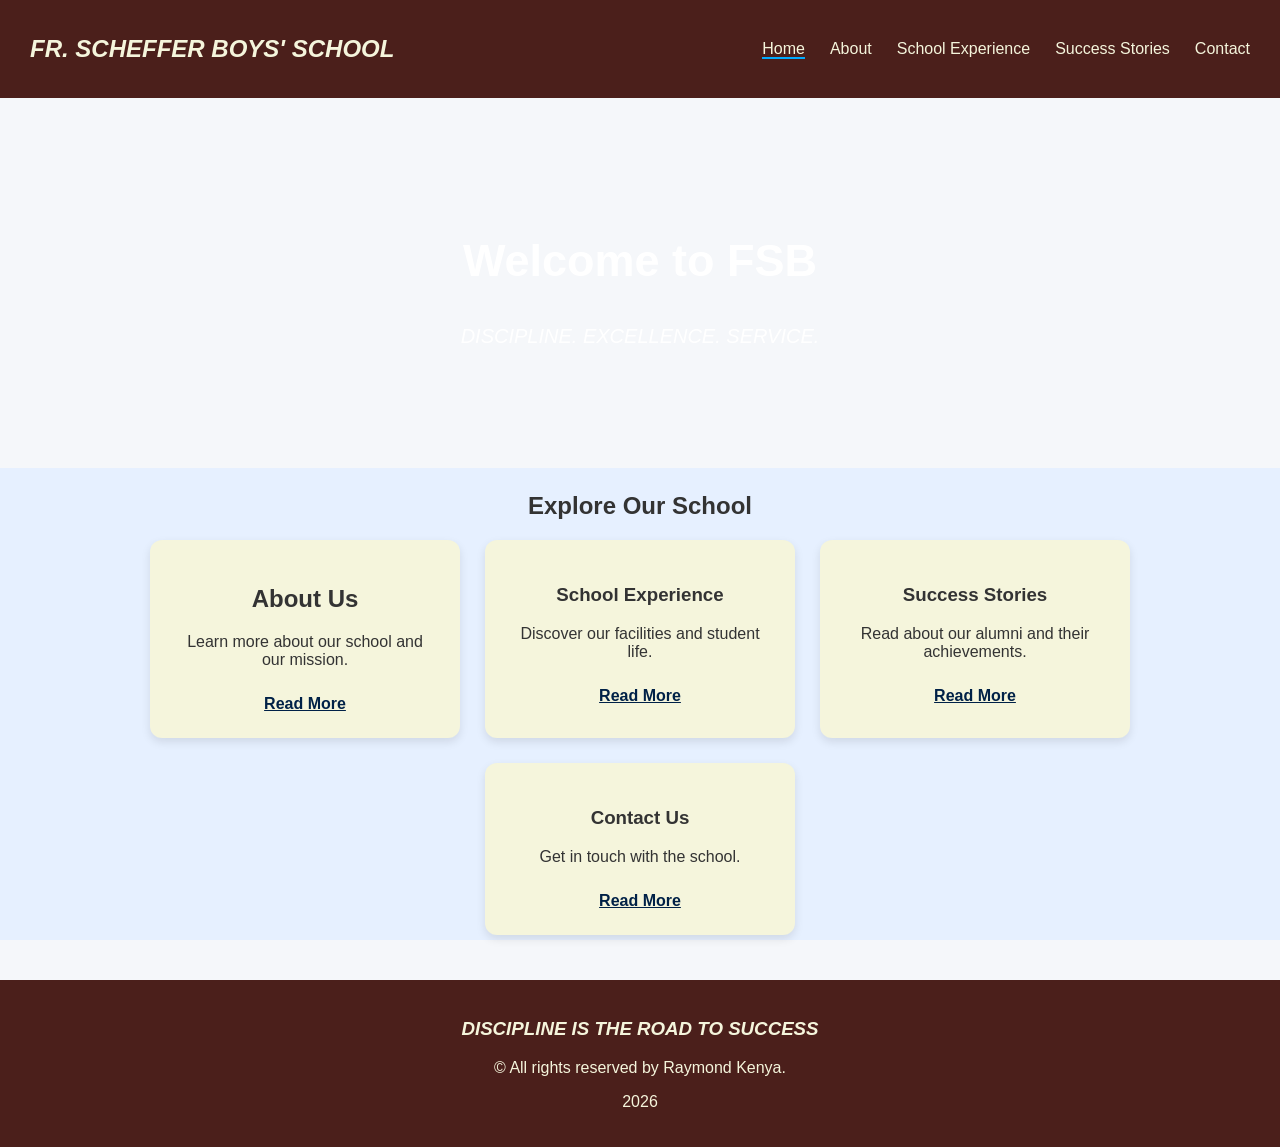
==== index.html @ 2a8a04e6 "Add files via upload" ====
<!DOCTYPE html>
<html lang="en">
<head>
    <meta charset="UTF-8">
    <meta name="viewport" content="width=device-width, initial-scale=1.0">
    <title>Home</title>

    <!--LINK CSS-->
    <link rel="stylesheet" href="style.css">
</head>
<body>
    <!--NAVBAR-->
    <nav class="navbar">
        <h2 class="logo">FR. SCHEFFER BOYS' SCHOOL</h2>

        <div class="menu-toggle" id="menu-toggle">
            ☰
        </div>

        <ul class="nav-links" id="nav-links">
            <li><a href="index.html" class="active">Home</a></li>
            <li><a href="about.html">About</a></li>
            <li><a href="experience.html">School Experience</a></li>
            <li><a href="success.html">Success Stories</a></li>
            <li><a href="contact.html">Contact</a></li>
        </ul>
    </nav>

    <!--HERO SECTION-->
    <section class="hero">
        <h1>Welcome to FSB</h1>
       <em><p>DISCIPLINE. EXCELLENCE. SERVICE.</p></em>
    </section>
    
    <!--QUICK LINKS-->
    <section class="quick-links">
        <h2>Explore Our School</h2>
        <div class="cards">

            <div class="card">
                <h2>About Us</h2>
                <p>Learn more about our school and our mission.</p>
                <a href="about.html">Read More</a>
            </div>

            <div class="card">
                <h3>School Experience</h3>
                <p>Discover our facilities and student life.</p>
                <a href="experience.html">Read More</a>
            </div>
            
            <div class="card">
                <h3>Success Stories</h3>
                <p>Read about our alumni and their achievements.</p>
                <a href="success.html">Read More</a>
            </div>

            <div class="card">
                <h3>Contact Us</h3>
                <p>Get in touch with the school.</p>
                <a href="contact.html">Read More</a>
            </div>
        </div>
    </section>

    <!--FOOTER-->
    <footer>
        <em><h3>DISCIPLINE IS THE ROAD TO SUCCESS</h3></em>
        <p>&copy; All rights reserved by Raymond Kenya.</p>
        <p>2026</p>
    </footer>
    <script src="script.js"></script>
</body>
</html>
---- style.css ----
body{
    margin: 0;
    font-family: 'Segoe UI', Arial, sans-serif;
    background: #f5f7fa;
    color: #333;
}

/*NAVBAR*/
.navbar {
    display: flex;
    justify-content: space-between;
    align-items: center;
    background:#4B1F1B;
    padding: 15px 30px;
}

.active{
    border-bottom: 2px solid #00aaff;
}

.logo{
    color: beige;
    font-weight: bold;
    font-style: italic;
}

.nav-links{
    list-style: none;
    display:flex;
}

.nav-links li{
    margin-left: 25px;
}

.nav-links a{
    color:beige;
    text-decoration: none;
    transition: 0.3s;
}

.nav-links a:hover{
    color: #00aaff;
}

/* MENU TOGGLE (Hamburger) */
.menu-toggle {
    display: none;
    font-size: 24px;
    color: beige;
    cursor: pointer;
}

/*HERO SECTION*/
.hero {
    text-align: center;
    padding: 100px 20px;
    background: linear-gradient(rgba(0,33,71,0.7), rgba(0,33,71,0.7));
    background-image: url(https://images.unsplash.com/photo-1776721653459-c0e607544866?w=600&auto=format&fit=crop&q=60&ixlib=rb-4.1.0&ixid=M3wxMjA3fDB8MHxwcm9maWxlLXBhZ2V8MXx8fGVufDB8fHx8fA%3D%3D);
    background-size: cover;
    color: white;
    
}

.hero h1 {
    font-size: 45px;
}

.hero p {
    font-size: 20px;
}

/* PAGE HEADER */
.page-header {
    text-align: center;
    padding: 60px 20px;
    background: #e6f0ff;
}

/*SECTIONS*/
.about-section,
.experience-section,
.success-section,
.contact-section {
    padding: 60px 20px;
    max-width: 1000px;
    margin: auto;
    text-align: center;
}

/*CARDS*/
.cards {
    display: flex;
    justify-content: center;
    gap: 25px;
    flex-wrap: wrap;
    margin-top: 20px;
}

.card {
    background:beige;
    padding: 25px;
    width: 260px;
    border-radius: 12px; 
    box-shadow: 0 4px 10px rgba(0,0,0,0.1);
    transition: 0.3s;
}

.card:hover {
    transform: translateY(-5px);
}

/*BUTTON LINKS*/
.card a {
    display: inline-block;
    margin-top: 10px;
    color: #002147;
    font-weight: bold;
}


/* MISSION & VISION */
.mission-vision {
    display:flex;
    justify-content: center;
    gap: 20px;
    padding: 40px 20px;
    flex-wrap: wrap;
}

/* VALUES */
.values li {
    background:beige;
    margin: 10px auto;
    padding: 12px;
    width: 220px;
    border-radius: 6px;
}

/* FORM */
.contact-form input,
.contact-form textarea {
    margin: 10px 0;
    padding: 12px;
    border: 1px solid #ccc;
    border-radius: 5px;
}

.contact-form button {
    padding: 12px;
    background: #002147;
    color: white;
    border: none;
    cursor: pointer;
    transition: 0.3s;
}

.contact-form button:hover {
    background: #004080;
}

/* FOOTER */
footer {
    background: #4B1F1B;
    color:beige;
    text-align: center;
    padding: 20px;
    margin-top: 40px;
}

/* MOBILE RESPONSIVE */
@media (max-width: 768px) {
    .menu-toggle {
        display: block;
    }

    .nav-links {
        position: fixed;
        top: 60px;
        right: +100%;
        width: 100%;
        height: calc(100vh - 60px);
        background: #4B1F1B;
        flex-direction: column;
        align-items: center;
        justify-content:start ;
        padding-top: 40px;
        transition: 0.9s;
    }

    .nav-links.active {
        right: 0;
    }

    .nav-links li {
        margin: 15px 0;
    }

    .nav-links a {
        font-size: 18px;
    }
}

.about-preview {
    text-align: center;
    padding: 60px 20px;
    background: #e6f0ff;
}

/* QUICK LINKS */
.quick-links {
    text-align: center;
    padding: 5px 20px;
    background: #e6f0ff;
}

.map-container {
    max-width: 900px;
    margin: 20px auto;
    border-radius: 10px;
    overflow: hidden;
}

.phone-box {
    display: flex;
    justify-content: center;
    align-items: center;
    gap: 15px;
    margin: 10px 0;
}

.call-btn {
    background: #28a745;
    color: white;
    padding: 8px 15px;
    border-radius: 5px;
    text-decoration: none;
    font-weight: bold;
    transition: 0.3s;
}

.call-btn:hover {
    background: #218838;
}
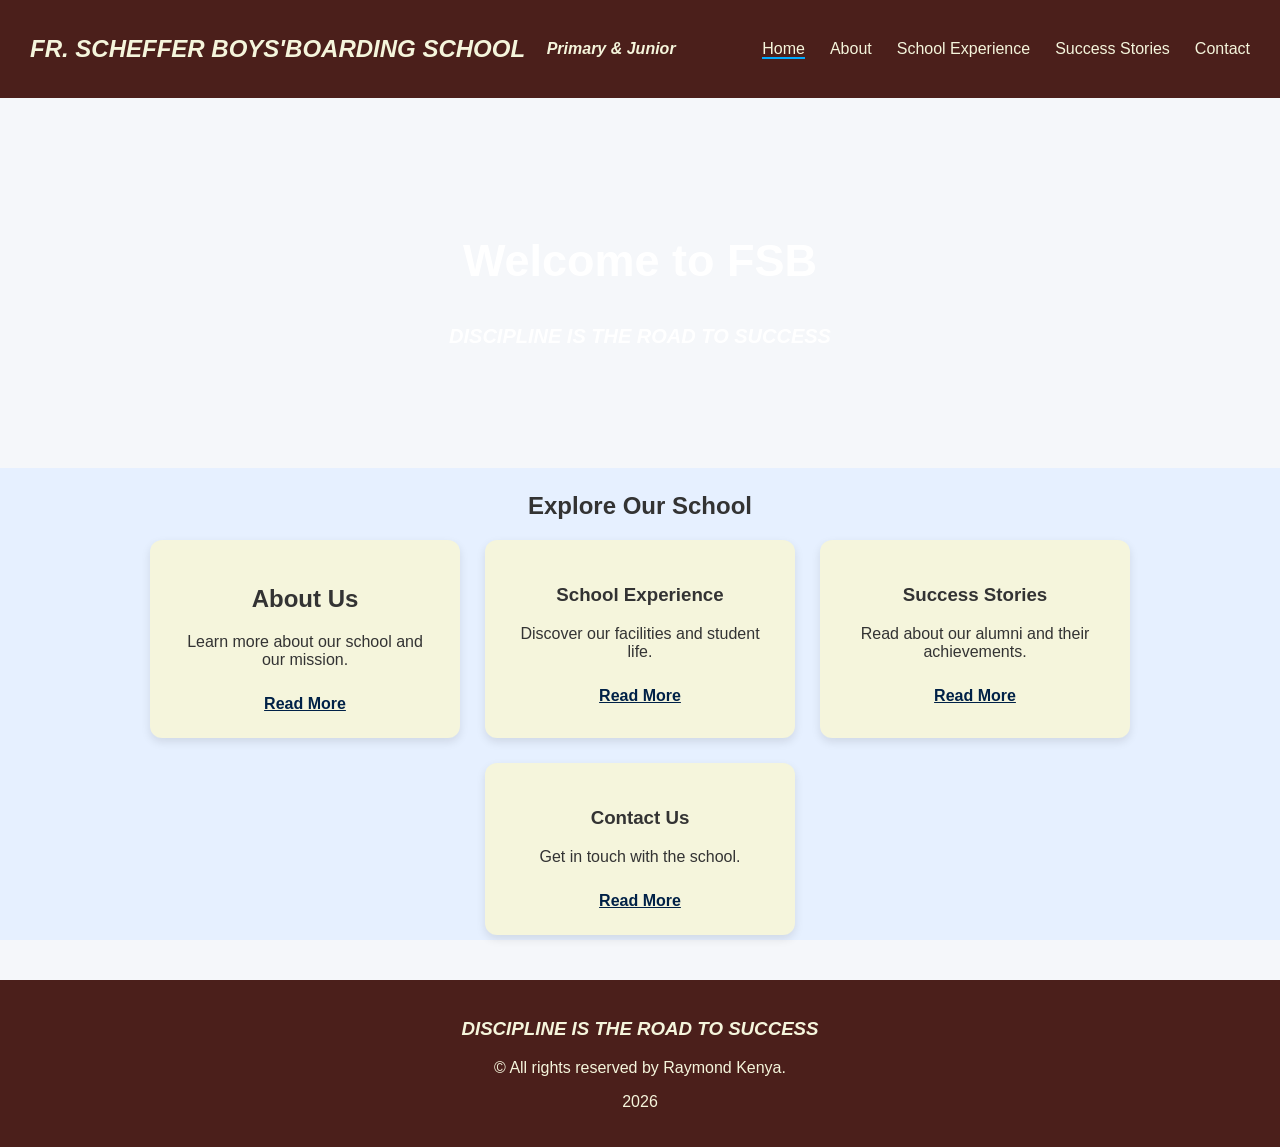
==== commit b12ab73a: "Add files via upload" ====
--- a/index.html
+++ b/index.html
@@ -11,7 +11,8 @@
 <body>
     <!--NAVBAR-->
     <nav class="navbar">
-        <h2 class="logo">FR. SCHEFFER BOYS' SCHOOL</h2>
+        <h2 class="logo">FR. SCHEFFER BOYS'BOARDING SCHOOL</h2>
+        <em><h4 class="logo"> Primary & Junior </h4></em>
 
         <div class="menu-toggle" id="menu-toggle">
             ☰
@@ -29,7 +30,7 @@
     <!--HERO SECTION-->
     <section class="hero">
         <h1>Welcome to FSB</h1>
-       <em><p>DISCIPLINE. EXCELLENCE. SERVICE.</p></em>
+        <strong><em><p>DISCIPLINE IS THE ROAD TO SUCCESS</p></em></strong>
     </section>
     
     <!--QUICK LINKS-->
--- a/style.css
+++ b/style.css
@@ -121,7 +121,7 @@
 
 /* MISSION & VISION */
 .mission-vision {
-    display:flex;
+    display: flex;
     justify-content: center;
     gap: 20px;
     padding: 40px 20px;
@@ -242,3 +242,14 @@
 .call-btn:hover {
     background: #218838;
 }
+
+.phone-box {
+    background:beige;
+    padding: 50px;
+    width: 260px;
+    border-radius: 12px; 
+    box-shadow: 0 4px 10px rgba(0,0,0,0.1);
+    transition: 0.3s;
+    justify-content: center;
+    display: flex;
+}
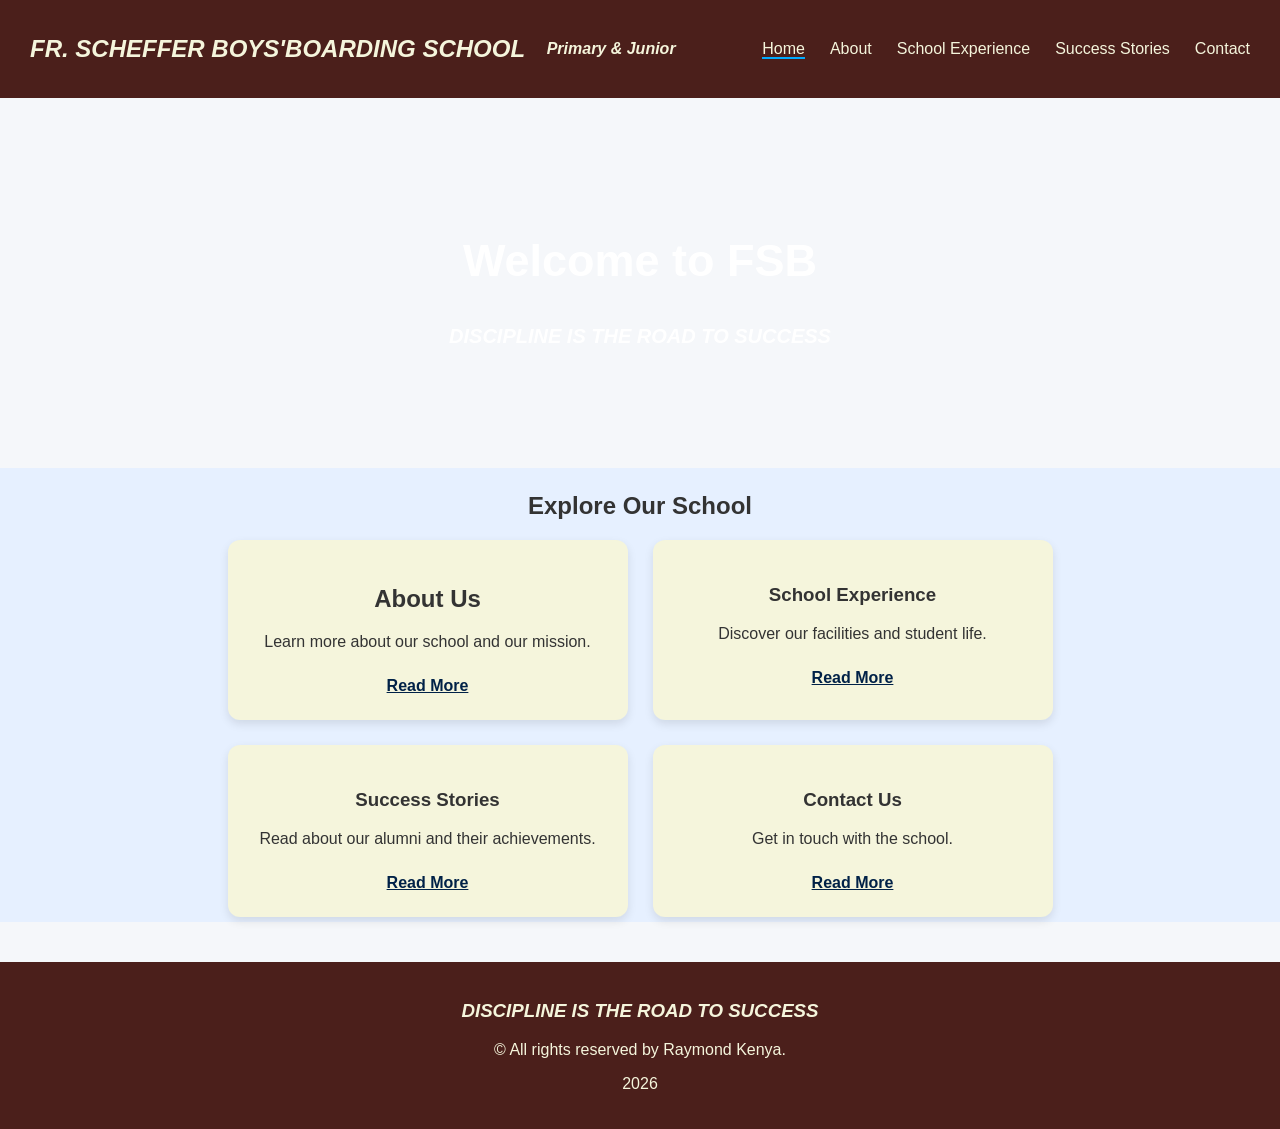
==== commit a5bbdf6f: "Add files via upload" ====
--- a/index.html
+++ b/index.html
@@ -10,6 +10,7 @@
 </head>
 <body>
     <!--NAVBAR-->
+    <header>
     <nav class="navbar">
         <h2 class="logo">FR. SCHEFFER BOYS'BOARDING SCHOOL</h2>
         <em><h4 class="logo"> Primary & Junior </h4></em>
@@ -26,6 +27,7 @@
             <li><a href="contact.html">Contact</a></li>
         </ul>
     </nav>
+    </header>
 
     <!--HERO SECTION-->
     <section class="hero">
--- a/style.css
+++ b/style.css
@@ -100,7 +100,7 @@
 .card {
     background:beige;
     padding: 25px;
-    width: 260px;
+    width: 350px;
     border-radius: 12px; 
     box-shadow: 0 4px 10px rgba(0,0,0,0.1);
     transition: 0.3s;
@@ -253,3 +253,23 @@
     justify-content: center;
     display: flex;
 }
+
+.read-more {
+    display: inline-block;
+    margin-top: 10px;
+    padding: 8px 15px;
+    background:#4B1F1B;
+    color:beige;
+    text-decoration: none;
+    border-radius: 5px;
+    transition: 0.3s;
+}
+
+.read-more:hover {
+    background: #004080;
+}
+
+.about-section p {
+    max-width: 600px;
+    margin: auto;
+}
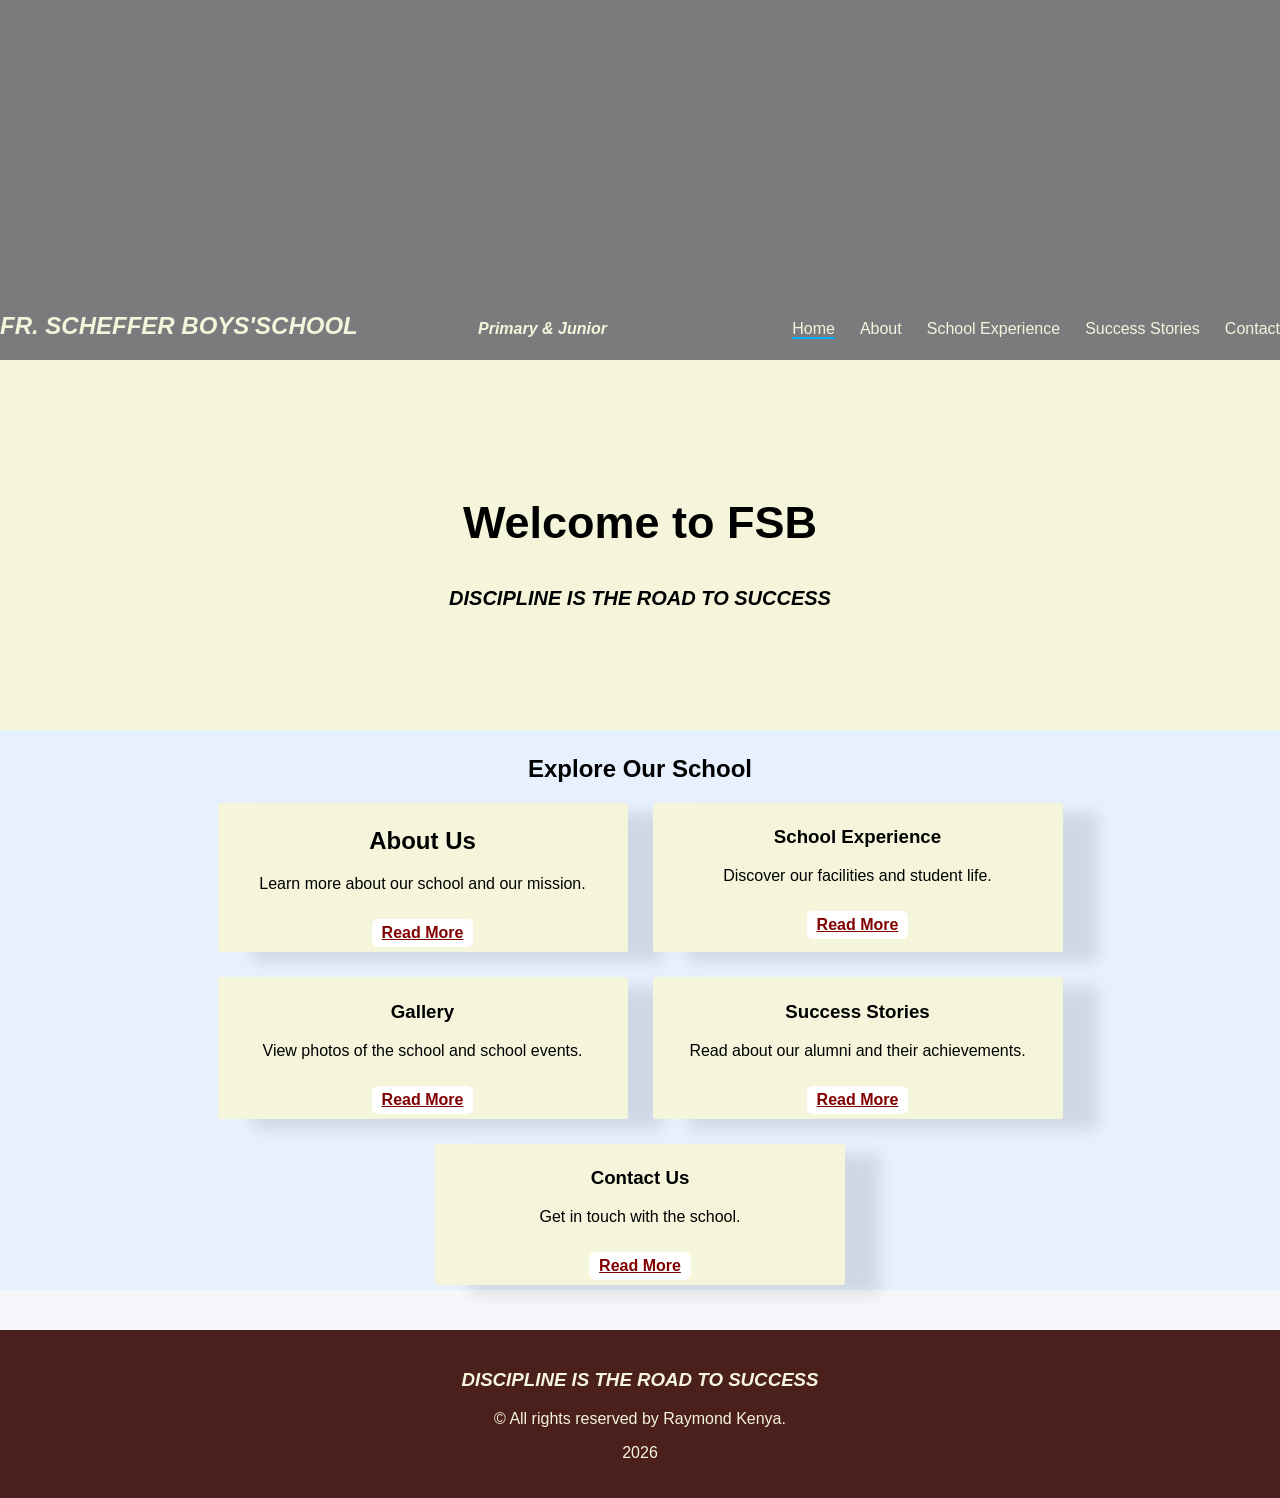
==== commit b277bd02: "Add files via upload" ====
--- a/index.html
+++ b/index.html
@@ -12,7 +12,7 @@
     <!--NAVBAR-->
     <header>
     <nav class="navbar">
-        <h2 class="logo">FR. SCHEFFER BOYS'BOARDING SCHOOL</h2>
+        <h2 class="logo">FR. SCHEFFER BOYS'SCHOOL</h2>
         <em><h4 class="logo"> Primary & Junior </h4></em>
 
         <div class="menu-toggle" id="menu-toggle">
@@ -51,6 +51,12 @@
                 <p>Discover our facilities and student life.</p>
                 <a href="experience.html">Read More</a>
             </div>
+
+            <div class="card">
+                <h3>Gallery</h3>
+                <p>View photos of the school and school events.</p>
+                <a href="gallery.html">Read More</a>
+            </div>
             
             <div class="card">
                 <h3>Success Stories</h3>
--- a/style.css
+++ b/style.css
@@ -1,17 +1,34 @@
 body{
     margin: 0;
-    font-family: 'Segoe UI', Arial, sans-serif;
+    font-family: 'Montana', 'Segoe UI', Arial, sans-serif;
     background: #f5f7fa;
-    color: #333;
+    color:black;
 }
 
 /*NAVBAR*/
 .navbar {
+    height: 40vh;
+
+    background: 
+        linear-gradient(rgba(0,0,0,0.5), rgba(0,0,0,0.5)),
+        url('https://images.unsplash.com/photo-1776721653459-c0e607544866?w=600&auto=format&fit=crop&q=60&ixlib=rb-4.1.0&ixid=M3wxMjA3fDB8MHxwcm9maWxlLXBhZ2V8MXx8fGVufDB8fHx8fA%3D%3D');
+    background-size: cover;
+    background-position: center;
+    background-repeat: no-repeat;
+    object-fit: cover;
+    width: 100%;
+
     display: flex;
     justify-content: space-between;
-    align-items: center;
-    background:#4B1F1B;
-    padding: 15px 30px;
+    align-items:last baseline;
+
+}
+
+@media (max-width: 768px) {
+    .navbar {
+        height: 70vh; /* smaller on phones */
+        padding: 0px;
+    }
 }
 
 .active{
@@ -55,10 +72,9 @@
 .hero {
     text-align: center;
     padding: 100px 20px;
-    background: linear-gradient(rgba(0,33,71,0.7), rgba(0,33,71,0.7));
-    background-image: url(https://images.unsplash.com/photo-1776721653459-c0e607544866?w=600&auto=format&fit=crop&q=60&ixlib=rb-4.1.0&ixid=M3wxMjA3fDB8MHxwcm9maWxlLXBhZ2V8MXx8fGVufDB8fHx8fA%3D%3D);
     background-size: cover;
-    color: white;
+    background: beige;
+    color: black;
     
 }
 
@@ -74,7 +90,7 @@
 .page-header {
     text-align: center;
     padding: 60px 20px;
-    background: #e6f0ff;
+    background:beige;
 }
 
 /*SECTIONS*/
@@ -94,28 +110,46 @@
     justify-content: center;
     gap: 25px;
     flex-wrap: wrap;
-    margin-top: 20px;
+    margin-top: 1px;
 }
 
 .card {
     background:beige;
-    padding: 25px;
-    width: 350px;
-    border-radius: 12px; 
-    box-shadow: 0 4px 10px rgba(0,0,0,0.1);
+    padding: 5px;
+    width: 400px;
+    border-radius: 2px; 
+    box-shadow: 35px 10px 15px rgba(0,0,0,0.1);
     transition: 0.3s;
 }
 
 .card:hover {
     transform: translateY(-5px);
+}
+
+.card img {
+    width: 100%;
+    height: 180px;
+    object-fit: cover;
+    border-radius: 0px 0px 0px 0px;
+}
+
+.card img {
+    transition: 0.3s;
+}
+
+.card:hover img {
+    transform: scale(1.05);
 }
 
 /*BUTTON LINKS*/
 .card a {
     display: inline-block;
     margin-top: 10px;
-    color: #002147;
+    color: maroon;
+    background: white;
     font-weight: bold;
+    border-radius: 6px;
+    padding: 5px 10px;
 }
 
 
@@ -257,8 +291,8 @@
 .read-more {
     display: inline-block;
     margin-top: 10px;
-    padding: 8px 15px;
-    background:#4B1F1B;
+    padding: 5px 10px;
+    background:white;
     color:beige;
     text-decoration: none;
     border-radius: 5px;
@@ -273,3 +307,27 @@
     max-width: 600px;
     margin: auto;
 }
+
+/* GALLERY */
+.gallery {
+    padding: 40px 20px;
+}
+
+.gallery-grid {
+    display: grid;
+    grid-template-columns: repeat(auto-fit, minmax(250px, 1fr));
+    gap: 15px;
+}
+
+.gallery-grid img {
+    width: 100%;
+    height: 200px;
+    object-fit: cover;
+    border-radius: 10px;
+    transition: 0.3s;
+}
+
+/* HOVER EFFECT */
+.gallery-grid img:hover {
+    transform: scale(1.05);
+}
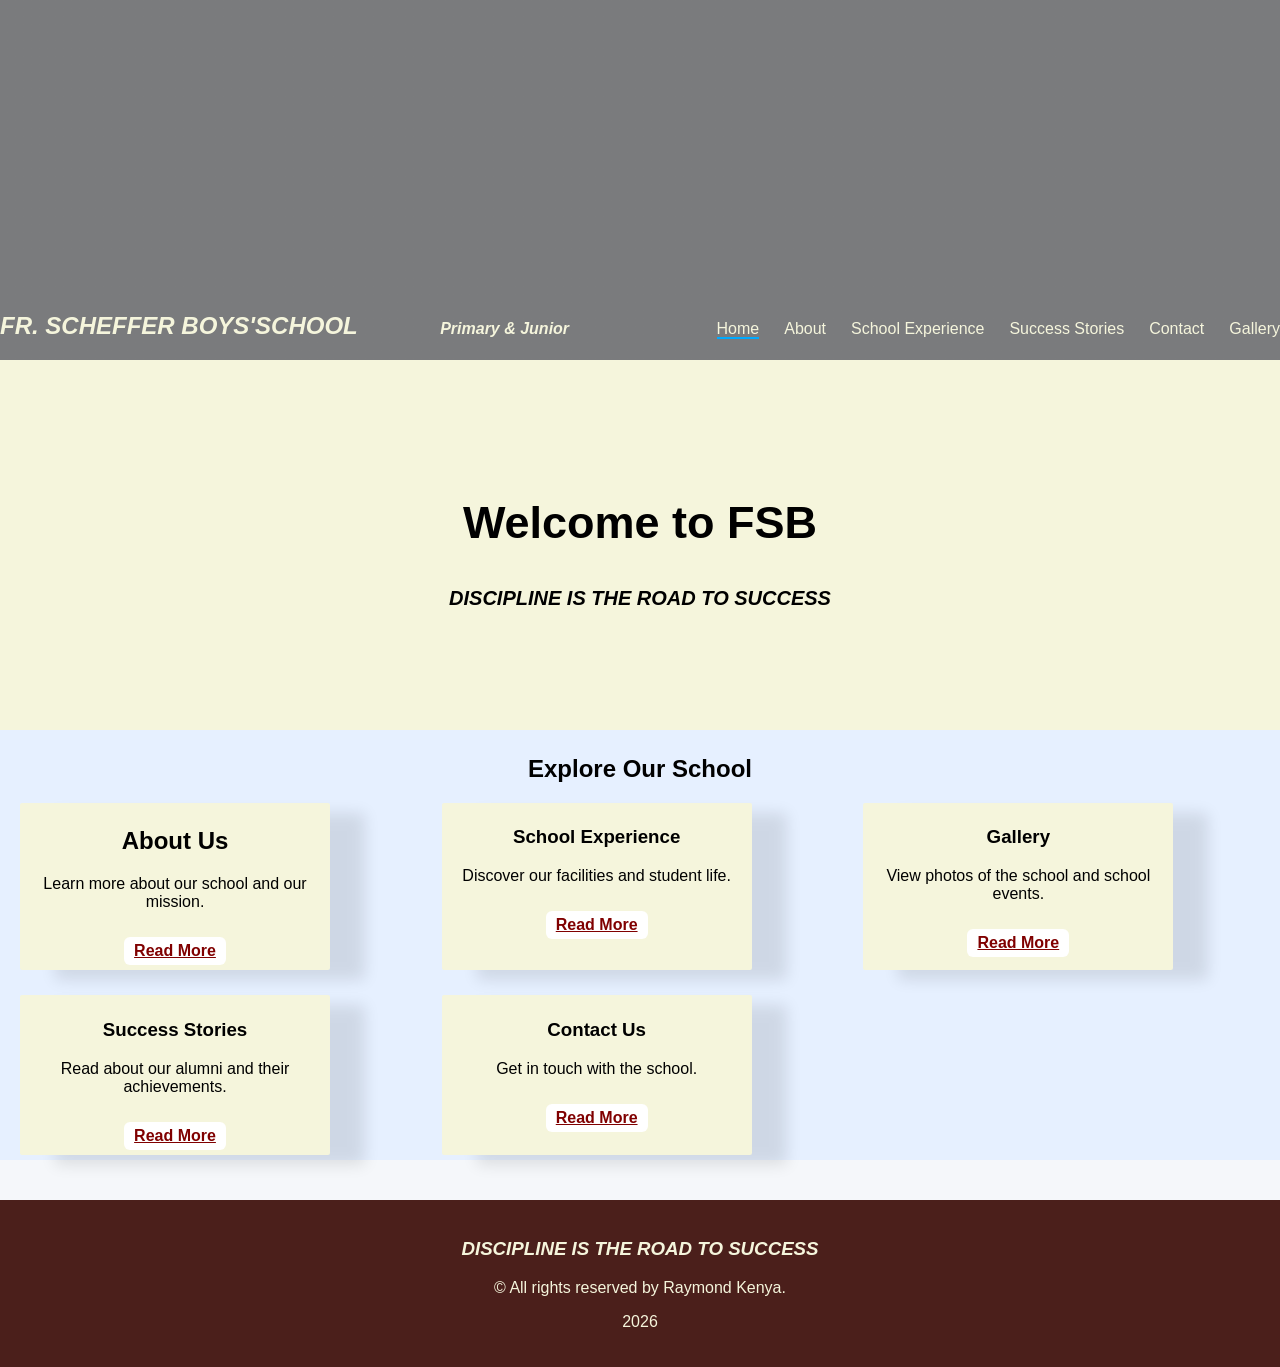
==== commit d141d6f5: "Add files via upload" ====
--- a/index.html
+++ b/index.html
@@ -25,6 +25,7 @@
             <li><a href="experience.html">School Experience</a></li>
             <li><a href="success.html">Success Stories</a></li>
             <li><a href="contact.html">Contact</a></li>
+            <li><a href="gallery.html">Gallery</a></li>
         </ul>
     </nav>
     </header>
--- a/style.css
+++ b/style.css
@@ -106,17 +106,17 @@
 
 /*CARDS*/
 .cards {
-    display: flex;
+    display: grid;
     justify-content: center;
     gap: 25px;
-    flex-wrap: wrap;
+    grid-template-columns: repeat(auto-fit, minmax(300px, 1fr));
     margin-top: 1px;
 }
 
 .card {
     background:beige;
     padding: 5px;
-    width: 400px;
+    width: 300px;
     border-radius: 2px; 
     box-shadow: 35px 10px 15px rgba(0,0,0,0.1);
     transition: 0.3s;
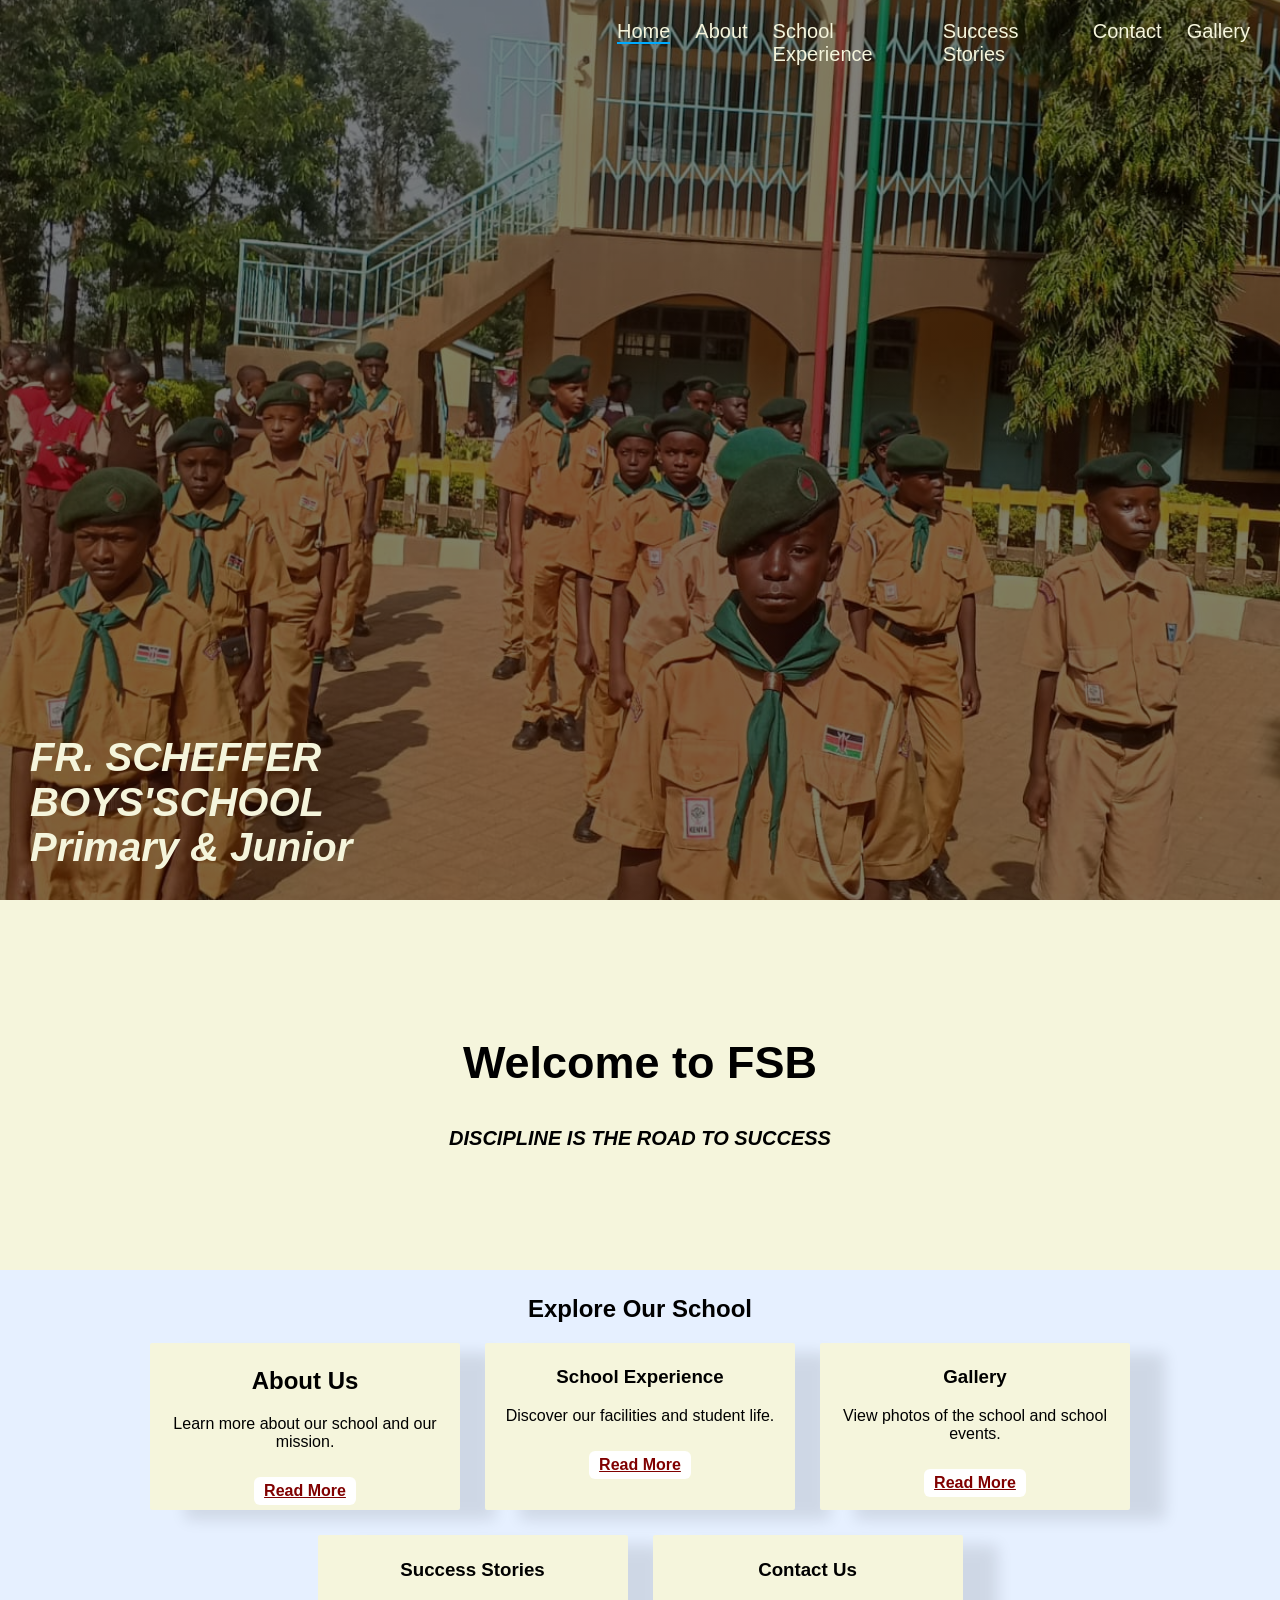
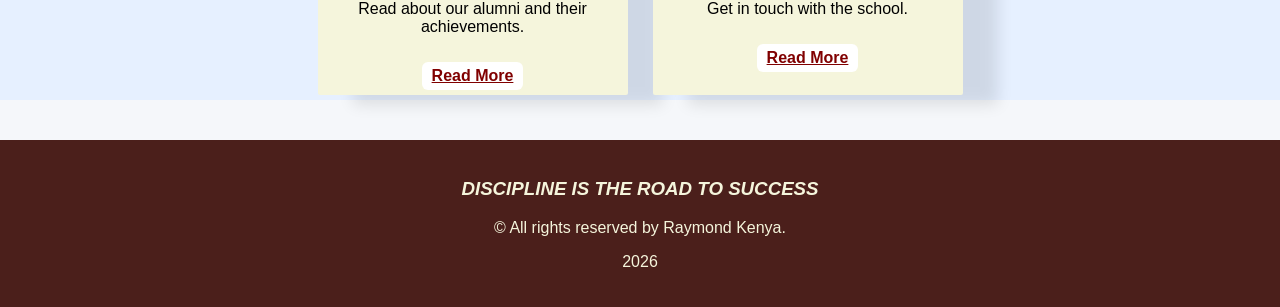
==== commit ab47a318: "Add files via upload" ====
--- a/index.html
+++ b/index.html
@@ -12,9 +12,12 @@
     <!--NAVBAR-->
     <header>
     <nav class="navbar">
-        <h2 class="logo">FR. SCHEFFER BOYS'SCHOOL</h2>
-        <em><h4 class="logo"> Primary & Junior </h4></em>
+        <div class="logo-group">
+            <h2 class="logo">FR. SCHEFFER BOYS'SCHOOL</h2>
+            <em><h4 class="logo"> Primary & Junior </h4></em>
+        </div>
 
+        <div class="nav-top-right">
         <div class="menu-toggle" id="menu-toggle">
             ☰
         </div>
@@ -27,6 +30,7 @@
             <li><a href="contact.html">Contact</a></li>
             <li><a href="gallery.html">Gallery</a></li>
         </ul>
+        </div>
     </nav>
     </header>
 
--- a/style.css
+++ b/style.css
@@ -7,27 +7,46 @@
 
 /*NAVBAR*/
 .navbar {
-    height: 40vh;
+    height: 100vh;
 
     background: 
         linear-gradient(rgba(0,0,0,0.5), rgba(0,0,0,0.5)),
-        url('https://images.unsplash.com/photo-1776721653459-c0e607544866?w=600&auto=format&fit=crop&q=60&ixlib=rb-4.1.0&ixid=M3wxMjA3fDB8MHxwcm9maWxlLXBhZ2V8MXx8fGVufDB8fHx8fA%3D%3D');
-    background-size: cover;
+        url('images/WhatsApp Image 2026-04-23 at 07.53.16.jpeg');
+    background-size: cover;           
     background-position: center;
     background-repeat: no-repeat;
-    object-fit: cover;
     width: 100%;
+    box-sizing: border-box;
+    padding: 20px 30px;
 
     display: flex;
     justify-content: space-between;
-    align-items:last baseline;
-
+    align-items: stretch;
+
+}
+
+.logo-group {
+    display: flex;
+    flex-direction: column;
+    justify-content: flex-end;
+    padding-bottom: 10px;
+}
+
+.nav-top-right {
+    display: flex;
+    flex-direction: column;
+    align-items: flex-end;
+    justify-content: flex-start;
+    gap: 8px;
 }
 
 @media (max-width: 768px) {
     .navbar {
-        height: 70vh; /* smaller on phones */
-        padding: 0px;
+        height: 50vh; /* smaller on phones */
+        padding: 12px 16px;
+    }
+    .logo-group {
+        padding-bottom: 6px;
     }
 }
 
@@ -39,11 +58,16 @@
     color: beige;
     font-weight: bold;
     font-style: italic;
+    font-size: 40px;
+    margin: 0;
+    padding: 0;
 }
 
 .nav-links{
     list-style: none;
-    display:flex;
+    display: flex;
+    margin: 0;
+    padding: 0;
 }
 
 .nav-links li{
@@ -54,6 +78,7 @@
     color:beige;
     text-decoration: none;
     transition: 0.3s;
+    font-size: 20px;
 }
 
 .nav-links a:hover{
@@ -106,10 +131,10 @@
 
 /*CARDS*/
 .cards {
-    display: grid;
+    display: flex;
     justify-content: center;
     gap: 25px;
-    grid-template-columns: repeat(auto-fit, minmax(300px, 1fr));
+    flex-wrap: wrap;
     margin-top: 1px;
 }
 
@@ -208,16 +233,20 @@
         display: block;
     }
 
+    .nav-top-right {
+        align-items: center;
+    }
+
     .nav-links {
         position: fixed;
         top: 60px;
-        right: +100%;
+        right: 100%;
         width: 100%;
         height: calc(100vh - 60px);
         background: #4B1F1B;
         flex-direction: column;
         align-items: center;
-        justify-content:start ;
+        justify-content: start;
         padding-top: 40px;
         transition: 0.9s;
     }
@@ -249,7 +278,8 @@
 }
 
 .map-container {
-    max-width: 900px;
+    width: 100%;
+    height: 400px;
     margin: 20px auto;
     border-radius: 10px;
     overflow: hidden;
@@ -257,10 +287,17 @@
 
 .phone-box {
     display: flex;
+    flex-wrap: wrap;
     justify-content: center;
     align-items: center;
     gap: 15px;
-    margin: 10px 0;
+    margin: 10px auto;
+    background: beige;
+    padding: 30px;
+    width: 260px;
+    border-radius: 12px;
+    box-shadow: 0 4px 10px rgba(0,0,0,0.1);
+    transition: 0.3s;
 }
 
 .call-btn {
@@ -275,17 +312,6 @@
 
 .call-btn:hover {
     background: #218838;
-}
-
-.phone-box {
-    background:beige;
-    padding: 50px;
-    width: 260px;
-    border-radius: 12px; 
-    box-shadow: 0 4px 10px rgba(0,0,0,0.1);
-    transition: 0.3s;
-    justify-content: center;
-    display: flex;
 }
 
 .read-more {
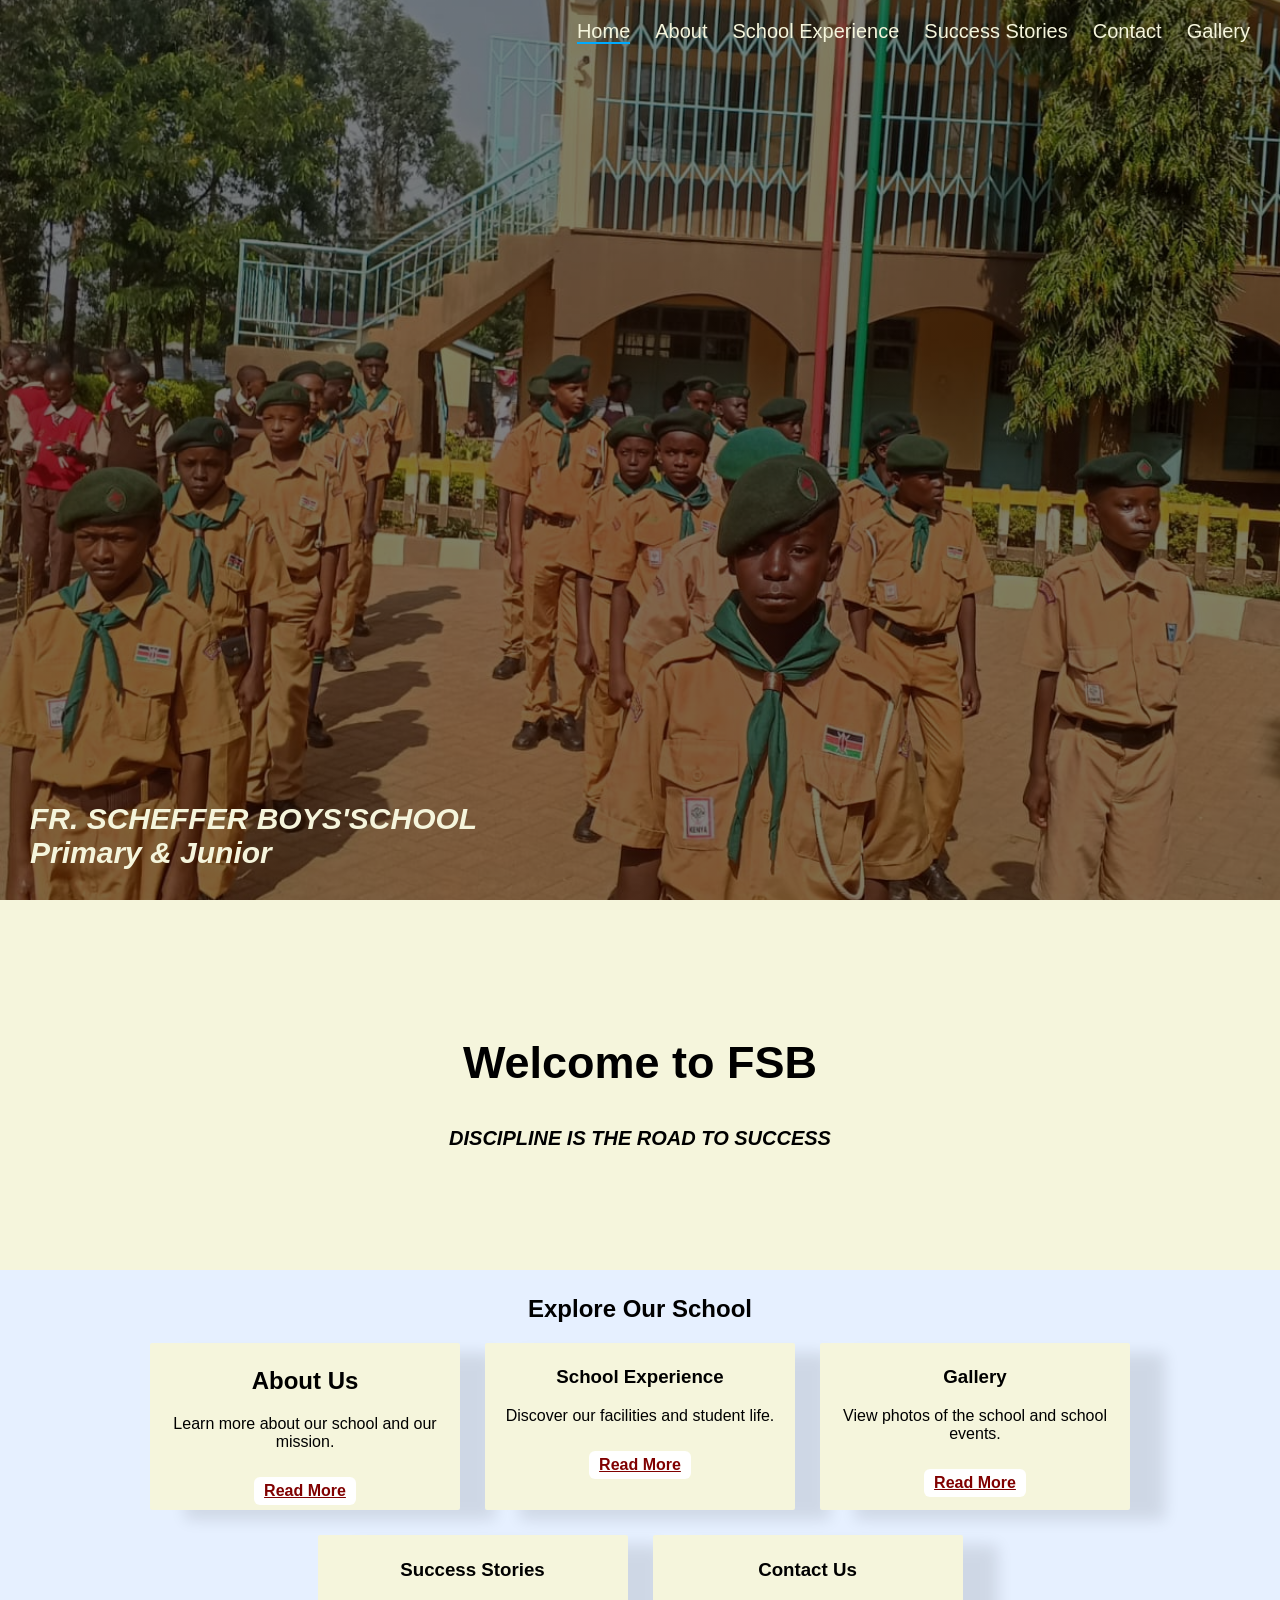
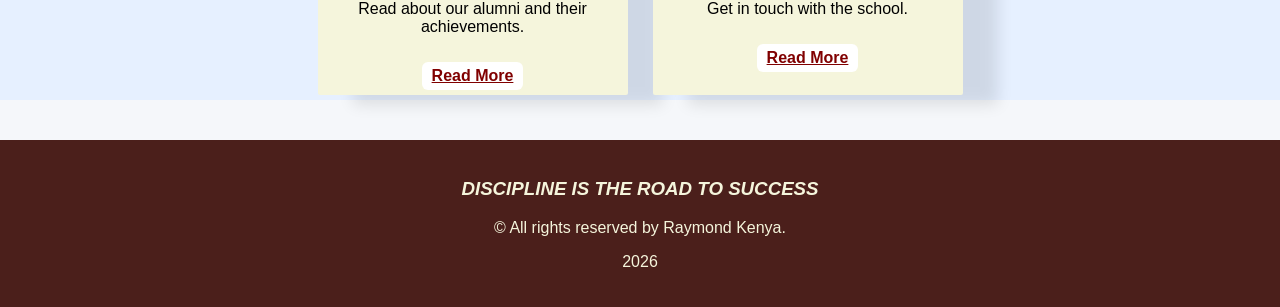
==== commit b48664a9: "Add files via upload" ====
--- a/index.html
+++ b/index.html
@@ -48,7 +48,7 @@
             <div class="card">
                 <h2>About Us</h2>
                 <p>Learn more about our school and our mission.</p>
-                <a href="about.html">Read More</a>
+              <a href="about.html">Read More</a>
             </div>
 
             <div class="card">
--- a/style.css
+++ b/style.css
@@ -58,7 +58,7 @@
     color: beige;
     font-weight: bold;
     font-style: italic;
-    font-size: 40px;
+    font-size: 30px;
     margin: 0;
     padding: 0;
 }
@@ -88,7 +88,7 @@
 /* MENU TOGGLE (Hamburger) */
 .menu-toggle {
     display: none;
-    font-size: 24px;
+    font-size: 34px;
     color: beige;
     cursor: pointer;
 }
